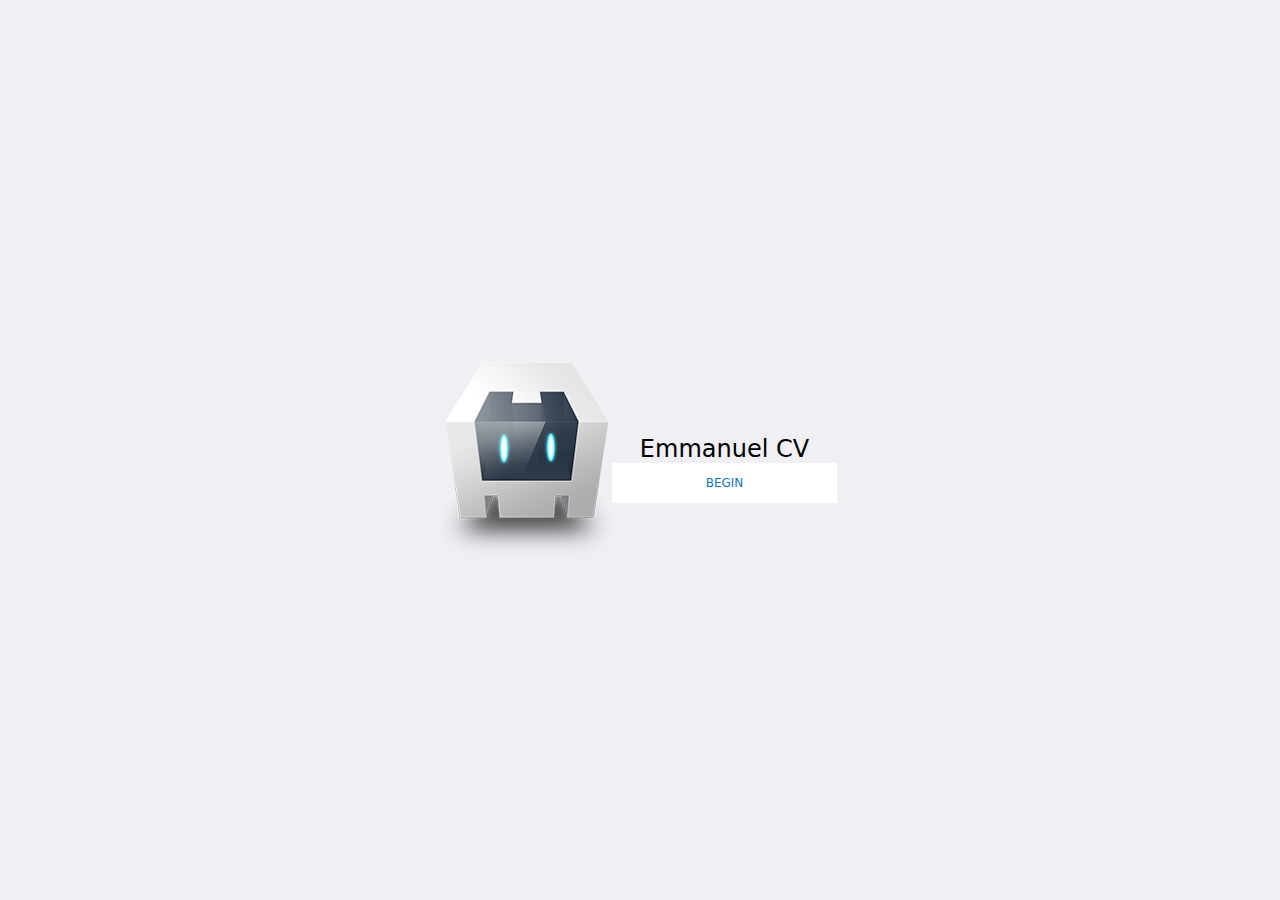
==== index.html @ 203ee6fc "------------Asomba-Emmanuel-C   Our first initial commit" ====
<!DOCTYPE html>
<html>
  <head>
    <title>My App</title>
    <meta name="viewport" content="width=device-width, initial-scale=1.0, maximum-scale=1.0, user-scalable=no, minimal-ui">
    <link rel="stylesheet" href="css/app.min.css">
    <link rel="stylesheet" href="css/index.css">
    <style>
      /* TODO */
    </style>
  </head>

  <body>
    <div class="app-page" data-page="splashscreen">
      
      <div class="app-content">
        <div class="app">
            <h1>Emmanuel CV</h1>
            <div id="deviceready" class="blink">
                <div class="app-button" data-target="home">BEGIN</div>
            </div>
        </div>
       
      </div>
    </div>

    <div class="app-page" data-page="home">
      <div class="app-topbar">
        <div class="app-title">Home</div>
        <div class="app-button right" id="closeApp" data-back>Exit</div>
      </div>

      <div class="app-section">
        <h2>About The App</h2>
        <p>Emmanuel Cv is a user-friendly, customazied mobile apllication, 
          to cater for the increaseing demands of his CV</p>
      </div>

      <div class="app-section">
        <ul class="app-list">
          <li class="app-button" data-target="personal">Meet Me</li>
          <li class="app-button" data-target="education">My Education & Study</li>
          <li class="app-button" data-target="gallery">My gallery</li>
          <li class="app-button" data-target="contact">contact me</li>
        </ul>
      </div>

    </div>

    <div class="app-page" data-page="personal">
      <div class="app-topbar" >
        <div class="app-button left" data-back></div>
        <div class="app-title">
            Meet Me
        </div>
      </div>

      <div class="app-section">
          <ul class="app-list">
            <li>Name: Asomba Emmanuel C.</li>
            <li>DOB: March 1st</li>
            <li>State of Origin: imo state </li>
            <li>Home address: Jabi, Abuja </li>
            <li>Phone number: +234 xxx xxx xx</li>
            <li>Email Address: asomba505@gmail.com</li>
            <li>Hobbies: Music & Reading </li>
          </ul>
      </div>
    </div>

    <div class="app-page" data-page="education">
      <div class="app-topbar" >
        <div class="app-button left" data-back></div>
        <div class="app-title">
            My Education
        </div>
      </div>

      <div class="app-section">
        <ul class="app-list">
            <label>Primary</label>
            <li>ADSS Asokoro, Abuja</li>
        </ul>
      </div>

      <div class="app-section">
        <ul class="app-list">
            <label>Secondary School</label>
            <li>British Spring Hall</li>
        </ul>
      </div>

      <div class="app-section">
        <ul class="app-list">
            <label>Tertiary Education</label>
            <li>NAU University</li>
        </ul>
      </div>

      <div class="app-section">
        <ul class="app-list">
            <label>Field Experience</label>
            <li>The Visiola Foundation, Abuja</li>
        </ul>
      </div>
    </div>

    <div class="app-page" data-page="gallery">
        <div class="app-topbar">
          <div class="app-button left"  data-back></div>
            <div class="app-title">
                My Gallery
            </div>
        </div>

        <div class="app-content">
            <div class="app-button" onclick="view()"></div>
        </div>
    </div>

    <div class="app-page" data-page="contact">
      <div class="app-topbar">
          <div class="app-button left" data-back></div>
          <div class="app-title">
            Find Me
          </div>
      </div>

      <div class="app-content">
          <div class="about-me">
              <h1>Asomba Emmanuel</h1>
              <h3>Engineer | Software Developer</h3>
              <ul class="app-list">
                <label>Follow Me</label>
                <li class="app-button" id="instagram" 
                onclick="openInstagram()">
                <a href="https://www.instagram.com/asomba_c/">Instagram</a></li>
                <li class="app-button">twitter</li>
                <li class="app-button">Facebook</li>
                <li class="app-button">Linkedln</li>
                <li class="app-button">
                  <a href="http://www.visiolafoundation.org/">Web</a></li>
              </ul>
          </div>
      </div>


    </div>










    <!-- <div class="app-page dark-page" data-page="gallery">
        <div class="app-topbar">
            <div class="left app-button" data-back ></div>
            <div class="app-title">My Gallery</div>
          </div>
          <div class="app-content">
            <div class="app-button" onclick="view()"></div>
          </div>
    </div>


    <div class="app-page dark-page" data-page="viewer">
      <div class="app-topbar">
          <div class="left app-button" data-back ></div>
          <div class="app-title">My viewer</div>
        </div>
        <div class="app-content">

        </div>
  </div>

  <div class="app-page dark-page" data-page="contact">
    <div class="app-topbar">
        <div class="left app-button" data-back ></div>
        <div class="app-title">Find me</div>
      </div>
      <div class="app-content">
        <div class="about-me">
          <h1>Asomba Emmanuel</h1>
          <h3>Engineer | Software Developer</h3>
          <ul class="app-list">
            <label>Follow Me</label>
            <li class="app-button" id="instagram" onclick="openInstagram()" >Instagram</li>
            <li class="app-button">twitter</li>
            <li class="app-button">facebook</li>
            <li class="app-button">Linkedln</li>
            <li class="app-button">Web</li>
          </ul>
      </div>

     
      

      </div>

     
</div> -->

    <script src="js/zepto.js"></script>
    <script src="js/app.min.js"></script>
    <script src="js/photo-viewer.js"></script>
    <script src="js/jqery.js"></script>
    <script>

App.controller('splashscreen', function(page) {

});

App.controller('home', function(page) {
  $(page)
        .find('#closeApp')
        .on('click', function () {

		 App.dialog({
                    title: 'Exit Application',
                    text: 'Do you want to close this app?',
                    okButton: 'Yes',
                    cancelButton: 'Cancel'
                }, function (yes, cancel) {
                    if (yes) {
                        // App.load('SignUp');
                    }else{
                      App.load('home')
                    }
                });
	    

        });

})

App.controller('personal', function(page) {
  
})

App.controller('education', function(page) {
  
})

App.controller('contact', function(page) {
  
})


// function openInstagram() {
//       alert('Sorry, for some reason, ppthe GET request works only on a browser or an emulator,');
//       $.ajax({
//           type: "GET",
//           url: "https://www.instagram.com/asomba_c/",
//           cache: false,
//           success: function (data) {
             
//           }
//       });
//   }

// App.controller('gallery', function(page) {  
  
// })

var images = ['img/logo.png', 'img/logo.png', 'img/logo.png', 'img/logo.png',
'img/logo.png','img/logo.png','img/logo.png']
App.controller('gallery', function(page, data){
  var photoViewer = new PhotoViewer(
              page, 
              data.images = ['img/logo.png', 'img/logo.png','img/logo.png','img/logo.png','img/logo.png','img/logo.png'], 
              console.log(data.images),
              {
            automaticTitles: true,
	          autoHideTitle: true,
		      startAt: 0,
	      });

        photoViewer.on('flip', function (page) {
		      data.index = page;
		      App.saveStack();
          });
   

    view = function(){
      App.load('gallery', {images:urls});
    }

})



















  //     App.populator('gallery', function (page, data) {
  //       var images = ['img/logo.png', 'img/logo.png','img/logo.png','img/logo.png','img/logo.png','img/logo.png'];
  //       var urls = images;
  //       // var index = data.images.index;
  // view = function () {
  //   console.log(urls);
	// 					App.load('viewer', {images: urls});
	// 				}

  //     })
      

  //     App.load('gallery', {
	//       urls: ['img/logo.png', 'img/logo.png','img/logo.png','img/logo.png','img/logo.png','img/logo.png'],
  //       index: 1,
  //     });

  //             var images = ['img/logo.png', 'img/logo.png','img/logo.png','img/logo.png','img/logo.png','img/logo.png'];
  //       var urls = images;
  // view = function () {
  //   console.log(urls);
	// 					App.load('viewer', {images: urls});
	// 				}
      
 

      try {
        App.restore();
      } catch (err) {
        App.load('splashscreen', 'fade');
      }
    </script>
  </body>
</html>




<!-- <!DOCTYPE html>

<html>
    <head>
        <meta http-equiv="Content-Security-Policy" content="default-src 'self' data: gap: https://ssl.gstatic.com 'unsafe-eval'; style-src 'self' 'unsafe-inline'; media-src *; img-src 'self' data: content:;">
        <meta name="format-detection" content="telephone=no">
        <meta name="msapplication-tap-highlight" content="no">
        <meta name="viewport" content="initial-scale=1, width=device-width, viewport-fit=cover">
        <link rel="stylesheet" type="text/css" href="css/index.css">
        <title>Hello World</title>
    </head>
    <body>
        <div class="app">
            <h1>Emmanuel CV</h1>
            <div id="deviceready" class="blink">
                <p class="event listening">Connecting to Device</p>
                <p class="event received">Login</p>
            </div>
        </div>
        <script type="text/javascript" src="cordova.js"></script>
        <script type="text/javascript" src="js/index.js"></script>
    </body>
</html> -->
---- css/app.min.css ----
/**
 * App.js v3.0.5
 * Instant mobile web app creation
 * Copyright (c) 2012 Kik Interactive, http://kik.com
 * Released under the MIT license
 *
 * iScroll v4.1.6
 * Copyright (c) 2011 Matteo Spinelli, http://cubiq.org
 * Released under the MIT license
 *
 * Permission is hereby granted, free of charge, to any person
 * obtaining a copy of this software and associated documentation
 * files (the "Software"), to deal in the Software without
 * restriction, including without limitation the rights to use,
 * copy, modify, merge, publish, distribute, sublicense, and/or sell
 * copies of the Software, and to permit persons to whom the
 * Software is furnished to do so, subject to the following
 * conditions:
 *
 * The above copyright notice and this permission notice shall be
 * included in all copies or substantial portions of the Software.
 *
 * THE SOFTWARE IS PROVIDED "AS IS", WITHOUT WARRANTY OF ANY KIND,
 * EXPRESS OR IMPLIED, INCLUDING BUT NOT LIMITED TO THE WARRANTIES
 * OF MERCHANTABILITY, FITNESS FOR A PARTICULAR PURPOSE AND
 * NONINFRINGEMENT. IN NO EVENT SHALL THE AUTHORS OR COPYRIGHT
 * HOLDERS BE LIABLE FOR ANY CLAIM, DAMAGES OR OTHER LIABILITY,
 * WHETHER IN AN ACTION OF CONTRACT, TORT OR OTHERWISE, ARISING
 * FROM, OUT OF OR IN CONNECTION WITH THE SOFTWARE OR THE USE OR
 * OTHER DEALINGS IN THE SOFTWARE.
 */
html,body,div,form,p,ul,li,span,label,img{margin:0;padding:0;outline:0}html,body{height:100%;width:100%}body{position:relative;font-family:"Helvetica Neue",Helvetica,Arial,sans-serif;-webkit-font-smoothing:antialiased;-webkit-text-size-adjust:none;-webkit-user-select:none;-moz-user-select:none;user-select:none;overflow:hidden}.app-android{font-family:"Roboto",sans-serif}.app-no-scrollbar ::-webkit-scrollbar{height:0 !important;width:0 !important}*{-webkit-tap-highlight-color:rgba(0,0,0,0) !important;tap-highlight-color:rgba(0,0,0,0) !important}.clear{clear:both}.app-android .app-ios-only,.app-ios .app-android-only{display:none}.app-clickblocker{z-index:9000;position:fixed;top:0;left:0;height:100%;width:100%;background-color:#FFF;opacity:0}.app-page{display:none;position:relative;height:100%;width:100%;overflow:hidden}.app-loaded .app-page{display:block}.app-ios-7 .app-page,.app-ios-8 .app-page{box-shadow:0 0 12px rgba(0,0,0,0.2)}.app-topbar{z-index:3000;position:relative;height:44px;width:100%;background-color:#000;color:#FFF;-webkit-box-shadow:inset 0 0 1px rgba(0,0,0,0.15);box-shadow:inset 0 0 1px rgba(0,0,0,0.15)}.app-android .app-topbar{height:56px;-webkit-box-shadow:0 1px 5px rgba(0,0,0,0.3);box-shadow:0 1px 5px rgba(0,0,0,0.3)}.app-topbar .app-button{position:absolute;bottom:0;padding:0 16px;height:100%;line-height:44px}.app-android .app-topbar .app-button{line-height:56px}.app-topbar .app-button.left{left:0}.app-topbar .app-button.right{right:0}.app-topbar .app-title{margin:0 auto;height:100%;width:100%;line-height:44px;text-align:center;overflow:hidden;text-overflow:ellipsis;white-space:nowrap}.app-android .app-topbar .app-title{line-height:56px}.app-ios-statusbar .app-topbar{padding-top:20px}.app-android-statusbar .app-topbar{padding-top:24px}.app-android-statusbar .app-topbar:before{position:absolute;top:0;height:24px;width:100%;background-color:rgba(0,0,0,0.3);content:""}.app-ios-statusbar .app-topbar .app-button{height:44px}.app-android-statusbar .app-topbar .app-button{height:56px}.app-content{z-index:2000;position:relative;background-color:#FFF;overflow:auto;-webkit-box-shadow:0 0 12px rgba(0,0,0,0.2);box-shadow:0 0 12px rgba(0,0,0,0.2)}.app-android-2 .app-content{-webkit-box-shadow:none;box-shadow:none}.app-scrollhack>*{-webkit-transform:translate3d(0,0,0);-moz-transform:translate3d(0,0,0);-ms-transform:translate3d(0,0,0);-o-transform:translate3d(0,0,0);transform:translate3d(0,0,0)}.app-section{position:relative;margin:8px;border:1px solid #AAA}.app-list{list-style:none}.app-list>li,.app-list>li.app-button{padding-left:20px;padding-right:8px;height:43px;border-bottom:1px solid #AAA;line-height:43px;overflow:hidden;text-align:left;text-overflow:ellipsis;white-space:nowrap}.app-android .app-list>li,.app-android .app-list>li.app-button{padding-top:2px;padding-bottom:2px}.app-section .app-list>li:last-child,.app-section .app-list>li.app-button:last-child{border-bottom:0}.app-list>label{display:block;padding-left:12px;height:24px;background-color:#000;color:#FFF;line-height:24px}.app-list>li+label{margin-top:-1px}.app-content .app-button{margin:0 auto;height:40px;border-bottom:1px solid #AAA;line-height:40px;overflow:hidden;text-align:center;text-overflow:ellipsis;white-space:nowrap}.app-button:last-child{border-bottom:0}.app-content .app-button.green{background-color:#7F7}.app-content .app-button.red{background-color:#F77}.app-content .app-button.blue{background-color:#77F}.app-input{position:relative;display:block;padding:10px 12px;width:100%;background-color:transparent;border:0;border-bottom:1px solid #AAA;outline:0;-webkit-border-radius:0;-moz-border-radius:0;border-radius:0;-webkit-box-sizing:border-box;-moz-box-sizing:border-box;box-sizing:border-box;line-height:20px;-webkit-appearance:none}.app-section .app-input:last-child{border-bottom:0}.app-input,.app-input *{color:inherit;font-family:inherit;font-size:inherit}input.app-input{height:40px}textarea.app-input{height:80px;resize:none}.app-input input,.app-input textarea{display:inline-block;margin:0;padding:0;width:100%;background-color:none;border:0;outline:0;line-height:inherit;resize:none;-webkit-appearance:none}.app-input input{height:20px}.app-input textarea{height:60px}.app-dialog-container{position:absolute;z-index:5000;top:0;left:0;margin:0;padding:0;height:100%;width:100%;background-color:rgba(0,0,0,0);overflow:hidden;-webkit-transition:background-color .425s cubic-bezier(0.4,0.6,0.05,1);transition:background-color .425s cubic-bezier(0.4,0.6,0.05,1)}.app-android-2 .app-dialog-container,.app-android-4 .app-dialog-container{position:fixed;background-color:rgba(0,0,0,0.8);opacity:.01;-webkit-transition:opacity .282s ease-in-out;transition:opacity .282s ease-in-out}.app-android-5 .app-dialog-container{-webkit-transition:none;transition:none}.app-dialog-container.enabled{background-color:rgba(0,0,0,0.8)}.app-android-2 .app-dialog-container.enabled,.app-android-4 .app-dialog-container.enabled{opacity:1}.app-android-5 .app-dialog-container.enabled{background-color:rgba(0,0,0,0.25)}.app-dialog{position:absolute;top:50%;left:0;margin:0 10%;padding:0;width:80%;background-color:#FFF;border-top:1px solid #FFF;-webkit-border-radius:8px;border-radius:8px;-webkit-box-shadow:0 0 8px rgba(0,0,0,0.5);box-shadow:0 0 8px rgba(0,0,0,0.5);color:#777;overflow:hidden;-webkit-transform:translate3d(0,380px,0);transform:translate3d(0,380px,0);-webkit-transition:-webkit-transform .425s cubic-bezier(0.4,0.6,0.05,1);transition:transform .425s cubic-bezier(0.4,0.6,0.05,1)}@media(min-width:360px){.app-dialog{margin:0 15%;width:70%}}.app-android .app-dialog{-webkit-border-radius:4px;border-radius:4px}.app-android-2 .app-dialog{-webkit-border-radius:0;border-radius:0;-webkit-box-shadow:none;box-shadow:none}.app-android-2 .app-dialog,.app-android-4 .app-dialog{top:auto;bottom:50%;-webkit-transform:translate3d(0,50%,0);transform:translate3d(0,50%,0);-webkit-transition:none;transition:none}.app-android-5 .app-dialog{-webkit-transition-easing:ease-in-out;transition-easing:ease-in-out}.app-dialog-container.enabled .app-dialog{-webkit-transform:translate3d(0,-50%,0);transform:translate3d(0,-50%,0)}.app-android-2 .app-dialog-container.enabled .app-dialog,.app-android-4 .app-dialog-container.enabled .app-dialog{-webkit-transform:translate3d(0,50%,0);transform:translate3d(0,50%,0)}.app-dialog-container.closing.closing-success .app-dialog{-webkit-transform:translate3d(0,-664px,0);transform:translate3d(0,-664px,0)}.app-android-2 .app-dialog-container.closing.closing-success .app-dialog,.app-android-4 .app-dialog-container.closing.closing-success .app-dialog{-webkit-transform:translate3d(0,50%,0);transform:translate3d(0,50%,0)}.app-dialog .title{position:relative;margin-bottom:8px;padding:16px 20px 0;font-size:18px;font-weight:300;text-align:center}.app-dialog .text{margin:20px 0;padding:0 20px 8px;font-size:16px;font-weight:400;text-align:center}.app-dialog .button{float:right;height:44px;width:50%;font-size:20px;font-weight:300;line-height:44px;text-align:center;-webkit-transition:opacity .25s ease-out;transition:opacity .25s ease-out}.app-dialog .button.cancel{background-color:#e3e4e7;color:#000}.app-dialog .button.ok{background-color:#2B9;color:#FFF}.app-dialog .button.first:before{clear:left}.app-dialog .button.last:after{clear:right}.app-dialog .button.first.last{width:100%}.app-ios .app-dialog .button.first{-webkit-border-radius:0 0 0 8px;border-radius:0 0 0 8px}.app-ios .app-dialog .button.last{-webkit-border-radius:0 0 8px 0;border-radius:0 0 8px 0}.app-ios .app-dialog .button.first.last{width:100%;-webkit-border-radius:0 0 8px 8px;border-radius:0 0 8px 8px}.app-dialog .button.active{opacity:.7}.app-dialog .button.active,.app-android-2 .app-dialog .button,.app-android-2 .app-dialog .button{-webkit-transition:none;transition:none}.app-topbar.teal{background-color:#2B9;color:#f3f4f5}.app-topbar.green{background-color:#3C7;color:#f3f4f5}.app-topbar.yellow{background-color:#EC1;color:#f3f4f5}.app-topbar.orange{background-color:#E82;color:#f3f4f5}.app-topbar.red{background-color:#dd4539;color:#f3f4f5}.app-topbar.blue{background-color:#4486f0;color:#f3f4f5}.app-topbar.dark-blue{background-color:#345;color:#f3f4f5}.app-topbar .app-title{font-size:17px;font-weight:500}.app-android .app-topbar .app-title{float:left;padding-left:15px;padding-right:8px;width:auto;font-size:19px;font-weight:700;text-align:left}.app-android .app-topbar .app-button.left ~ .app-title{padding-left:60px}.app-topbar .app-button{font-weight:300;-webkit-transition:opacity .25s ease-out;transition:opacity .25s ease-out}.app-android .app-topbar .app-button{padding:0 13px;font-weight:400;-webkit-transition:background-color .25s ease-out;transition:background-color .25s ease-out}.app-topbar .app-button.active{opacity:.65}.app-android .app-topbar .app-button.active{opacity:1;background-color:rgba(0,0,0,0.2)}.app-topbar .app-button.active,.app-android .app-topbar .app-button.active,.app-android-2 .app-topbar .app-button,.app-android-4 .app-topbar .app-button{-webkit-transition:none;transition:none}.app-topbar .app-button[data-back].left{padding:15px 0 15px 27px;height:14px;background-image:url([data-uri]);background-repeat:no-repeat;-webkit-background-size:12px 20px;background-size:12px 20px;background-position:8px center;line-height:14px}.app-android .app-topbar .app-button[data-back].left{padding:0 16px;height:56px;width:24px;background-image:url([data-uri]);-webkit-background-size:24px 24px;background-size:24px 24px;background-position:center;color:transparent}.app-android .app-topbar>:last-child:after{content:"";clear:both}.app-page,.app-content{background-color:#efeff4}.app-section,.app-list>li,.app-list>li.app-button,.app-content .app-button,.app-input{border:0}.app-section{margin:16px;padding:8px;background:#FFF;border-bottom:1px solid rgba(0,0,0,0.1);-webkit-border-radius:6px;border-radius:6px}.app-ios-7 .app-section,.app-ios-8 .app-section{border-bottom:0}.app-section.app-button{margin:16px;padding:0}p.app-section{padding:12px 16px;color:#665}.app-content .app-section>*{margin:8px 0 0;-webkit-border-radius:4px;border-radius:4px}.app-content .app-section>:first-child{margin-top:0}.app-list>label{height:28px;background-color:#d5e5e6;-webkit-box-sizing:border-box;box-sizing:border-box;color:#778;font-size:14px;font-weight:600;line-height:28px}.app-android .app-list>label{font-size:11px;font-weight:700;text-transform:uppercase}.app-list>li{background-color:#FFF;color:#444}.app-list>li,.app-list>li.app-button{border-top:1px solid rgba(0,0,0,0.05);-webkit-box-sizing:border-box;box-sizing:border-box}.app-android .app-list>li,.app-android .app-list>li.app-button{padding-top:0;padding-bottom:0;height:47px;line-height:47px}.app-list>li.app-button.active{border-top:1px solid rgba(0,0,0,0.0)}.app-list>li:first-child,.app-list>li.app-button:first-child,.app-list>label+li,.app-list>label+li.app-button,.app-list>label+li.app-button.active,.app-list>li.app-button.active+li,.app-list>li.app-button.active+li.app-button{border-top-color:transparent}.app-content .app-button{background-color:#FFF;color:#17B}.app-content .app-button.active{background-color:#DDD}.app-content .app-button.teal{background-color:#2B9;color:#f3f4f5}.app-content .app-button.teal.active{background-color:#197}.app-content .app-button.green{background-color:#3C7;color:#f3f4f5}.app-content .app-button.green.active{background-color:#2A6}.app-content .app-button.yellow{background-color:#EC1;color:#f3f4f5}.app-content .app-button.yellow.active{background-color:#DB0}.app-content .app-button.orange{background-color:#E82;color:#f3f4f5}.app-content .app-button.orange.active{background-color:#C50}.app-content .app-button.red{background-color:#dd4539;color:#f3f4f5}.app-content .app-button.red.active{background-color:#C43}.app-content .app-button.blue{background-color:#4486f0;color:#f3f4f5}.app-content .app-button.blue.active{background-color:#27A}.app-content .app-button.dark-blue{background-color:#345;color:#f3f4f5}.app-content .app-button.dark-blue.active{background-color:#234}input.app-input{height:44px;background:#FFF;line-height:24px;border-bottom:1px solid rgba(0,0,0,0.1)}.app-android input.app-input{height:48px;line-height:18px}.app-section input.app-input{border-bottom:0}.app-android .app-section input.app-input{height:40px;line-height:20px}.app-input[type="search"]{padding-left:34px;background-image:url([data-uri]);background-repeat:no-repeat;background-position:12px center;-webkit-background-size:16px 16px;background-size:16px 16px}.app-input[type="search"].no-icon,.app-android .app-input[type="search"].no-icon-android,.app-ios .app-input[type="search"].no-icon-ios{padding-left:12px;background-image:none}
---- css/index.css ----
/*
 * Licensed to the Apache Software Foundation (ASF) under one
 * or more contributor license agreements.  See the NOTICE file
 * distributed with this work for additional information
 * regarding copyright ownership.  The ASF licenses this file
 * to you under the Apache License, Version 2.0 (the
 * "License"); you may not use this file except in compliance
 * with the License.  You may obtain a copy of the License at
 *
 * http://www.apache.org/licenses/LICENSE-2.0
 *
 * Unless required by applicable law or agreed to in writing,
 * software distributed under the License is distributed on an
 * "AS IS" BASIS, WITHOUT WARRANTIES OR CONDITIONS OF ANY
 * KIND, either express or implied.  See the License for the
 * specific language governing permissions and limitations
 * under the License.
 */
* {
    -webkit-tap-highlight-color: rgba(0,0,0,0); /* make transparent link selection, adjust last value opacity 0 to 1.0 */
}

body {
    -webkit-touch-callout: none;                /* prevent callout to copy image, etc when tap to hold */
    -webkit-text-size-adjust: none;             /* prevent webkit from resizing text to fit */
    -webkit-user-select: none;                  /* prevent copy paste, to allow, change 'none' to 'text' */
    background-color:#E4E4E4;
    background-image:linear-gradient(top, #A7A7A7 0%, #E4E4E4 51%);
    font-family: system-ui, -apple-system, -apple-system-font, 'Segoe UI', 'Roboto', sans-serif;
    font-size:12px;
    height:100vh;
    margin:0px;
    padding:0px;
    /* Padding to avoid the "unsafe" areas behind notches in the screen */
    padding: env(safe-area-inset-top, 0px) env(safe-area-inset-right, 0px) env(safe-area-inset-bottom, 0px) env(safe-area-inset-right, 0px);
    text-transform:capitalize;
    width:100%;
}

/* Portrait layout (default) */
.about-me {
    background:url(../img/logo.png) no-repeat center top; /* 170px x 200px */
    position:absolute;             /* position in the center of the screen */
    left:50%;
    top:25%;
    height:50px;                   /* text area height */
    width:225px;                   /* text area width */
    text-align:center;
    padding:180px 0px 0px 0px;     /* image height is 200px (bottom 20px are overlapped with text) */
    margin:-115px 0px 0px -112px;  /* offset vertical: half of image height and text area height */
                                   /* offset horizontal: half of text area width */
}

/* Landscape layout (with min-width) */
@media screen and (min-aspect-ratio: 1/1) and (min-width:400px) {
    .about-me {
        background-position:left center;
        padding:75px 0px 75px 170px;  /* padding-top + padding-bottom + text area = image height */
        margin:-90px 0px 0px -198px;  /* offset vertical: half of image height */
                                      /* offset horizontal: half of image width and text area width */
    }
}

h1 {
    font-size:24px;
    font-weight:normal;
    margin:0px;
    overflow:visible;
    padding:0px;
    text-align:center;
}

.event {
    border-radius:4px;
    -webkit-border-radius:4px;
    color:#FFFFFF;
    font-size:12px;
    margin:0px 30px;
    padding:2px 0px;
}

.event.listening {
    background-color:#333333;
    display:block;
}

.event.received {
    background-color:#4B946A;
    display:none;
}

@keyframes fade {
    from { opacity: 1.0; }
    50% { opacity: 0.4; }
    to { opacity: 1.0; }
}
 
@-webkit-keyframes fade {
    from { opacity: 1.0; }
    50% { opacity: 0.4; }
    to { opacity: 1.0; }
}
 
.blink {
    animation:fade 3000ms infinite;
    -webkit-animation:fade 3000ms infinite;
}




/* Portrait layout (default) */
.app {
    background:url(../img/logo.png) no-repeat center top; /* 170px x 200px */
    position:absolute;             /* position in the center of the screen */
    left:50%;
    top:50%;
    height:50px;                   /* text area height */
    width:225px;                   /* text area width */
    text-align:center;
    padding:180px 0px 0px 0px;     /* image height is 200px (bottom 20px are overlapped with text) */
    margin:-115px 0px 0px -112px;  /* offset vertical: half of image height and text area height */
                                   /* offset horizontal: half of text area width */
}

/* Landscape layout (with min-width) */
@media screen and (min-aspect-ratio: 1/1) and (min-width:400px) {
    .app {
        background-position:left center;
        padding:75px 0px 75px 170px;  /* padding-top + padding-bottom + text area = image height */
        margin:-90px 0px 0px -198px;  /* offset vertical: half of image height */
                                      /* offset horizontal: half of image width and text area width */
    }
}
---- css/index.css ----
/*
 * Licensed to the Apache Software Foundation (ASF) under one
 * or more contributor license agreements.  See the NOTICE file
 * distributed with this work for additional information
 * regarding copyright ownership.  The ASF licenses this file
 * to you under the Apache License, Version 2.0 (the
 * "License"); you may not use this file except in compliance
 * with the License.  You may obtain a copy of the License at
 *
 * http://www.apache.org/licenses/LICENSE-2.0
 *
 * Unless required by applicable law or agreed to in writing,
 * software distributed under the License is distributed on an
 * "AS IS" BASIS, WITHOUT WARRANTIES OR CONDITIONS OF ANY
 * KIND, either express or implied.  See the License for the
 * specific language governing permissions and limitations
 * under the License.
 */
* {
    -webkit-tap-highlight-color: rgba(0,0,0,0); /* make transparent link selection, adjust last value opacity 0 to 1.0 */
}

body {
    -webkit-touch-callout: none;                /* prevent callout to copy image, etc when tap to hold */
    -webkit-text-size-adjust: none;             /* prevent webkit from resizing text to fit */
    -webkit-user-select: none;                  /* prevent copy paste, to allow, change 'none' to 'text' */
    background-color:#E4E4E4;
    background-image:linear-gradient(top, #A7A7A7 0%, #E4E4E4 51%);
    font-family: system-ui, -apple-system, -apple-system-font, 'Segoe UI', 'Roboto', sans-serif;
    font-size:12px;
    height:100vh;
    margin:0px;
    padding:0px;
    /* Padding to avoid the "unsafe" areas behind notches in the screen */
    padding: env(safe-area-inset-top, 0px) env(safe-area-inset-right, 0px) env(safe-area-inset-bottom, 0px) env(safe-area-inset-right, 0px);
    text-transform:capitalize;
    width:100%;
}

/* Portrait layout (default) */
.about-me {
    background:url(../img/logo.png) no-repeat center top; /* 170px x 200px */
    position:absolute;             /* position in the center of the screen */
    left:50%;
    top:25%;
    height:50px;                   /* text area height */
    width:225px;                   /* text area width */
    text-align:center;
    padding:180px 0px 0px 0px;     /* image height is 200px (bottom 20px are overlapped with text) */
    margin:-115px 0px 0px -112px;  /* offset vertical: half of image height and text area height */
                                   /* offset horizontal: half of text area width */
}

/* Landscape layout (with min-width) */
@media screen and (min-aspect-ratio: 1/1) and (min-width:400px) {
    .about-me {
        background-position:left center;
        padding:75px 0px 75px 170px;  /* padding-top + padding-bottom + text area = image height */
        margin:-90px 0px 0px -198px;  /* offset vertical: half of image height */
                                      /* offset horizontal: half of image width and text area width */
    }
}

h1 {
    font-size:24px;
    font-weight:normal;
    margin:0px;
    overflow:visible;
    padding:0px;
    text-align:center;
}

.event {
    border-radius:4px;
    -webkit-border-radius:4px;
    color:#FFFFFF;
    font-size:12px;
    margin:0px 30px;
    padding:2px 0px;
}

.event.listening {
    background-color:#333333;
    display:block;
}

.event.received {
    background-color:#4B946A;
    display:none;
}

@keyframes fade {
    from { opacity: 1.0; }
    50% { opacity: 0.4; }
    to { opacity: 1.0; }
}
 
@-webkit-keyframes fade {
    from { opacity: 1.0; }
    50% { opacity: 0.4; }
    to { opacity: 1.0; }
}
 
.blink {
    animation:fade 3000ms infinite;
    -webkit-animation:fade 3000ms infinite;
}




/* Portrait layout (default) */
.app {
    background:url(../img/logo.png) no-repeat center top; /* 170px x 200px */
    position:absolute;             /* position in the center of the screen */
    left:50%;
    top:50%;
    height:50px;                   /* text area height */
    width:225px;                   /* text area width */
    text-align:center;
    padding:180px 0px 0px 0px;     /* image height is 200px (bottom 20px are overlapped with text) */
    margin:-115px 0px 0px -112px;  /* offset vertical: half of image height and text area height */
                                   /* offset horizontal: half of text area width */
}

/* Landscape layout (with min-width) */
@media screen and (min-aspect-ratio: 1/1) and (min-width:400px) {
    .app {
        background-position:left center;
        padding:75px 0px 75px 170px;  /* padding-top + padding-bottom + text area = image height */
        margin:-90px 0px 0px -198px;  /* offset vertical: half of image height */
                                      /* offset horizontal: half of image width and text area width */
    }
}
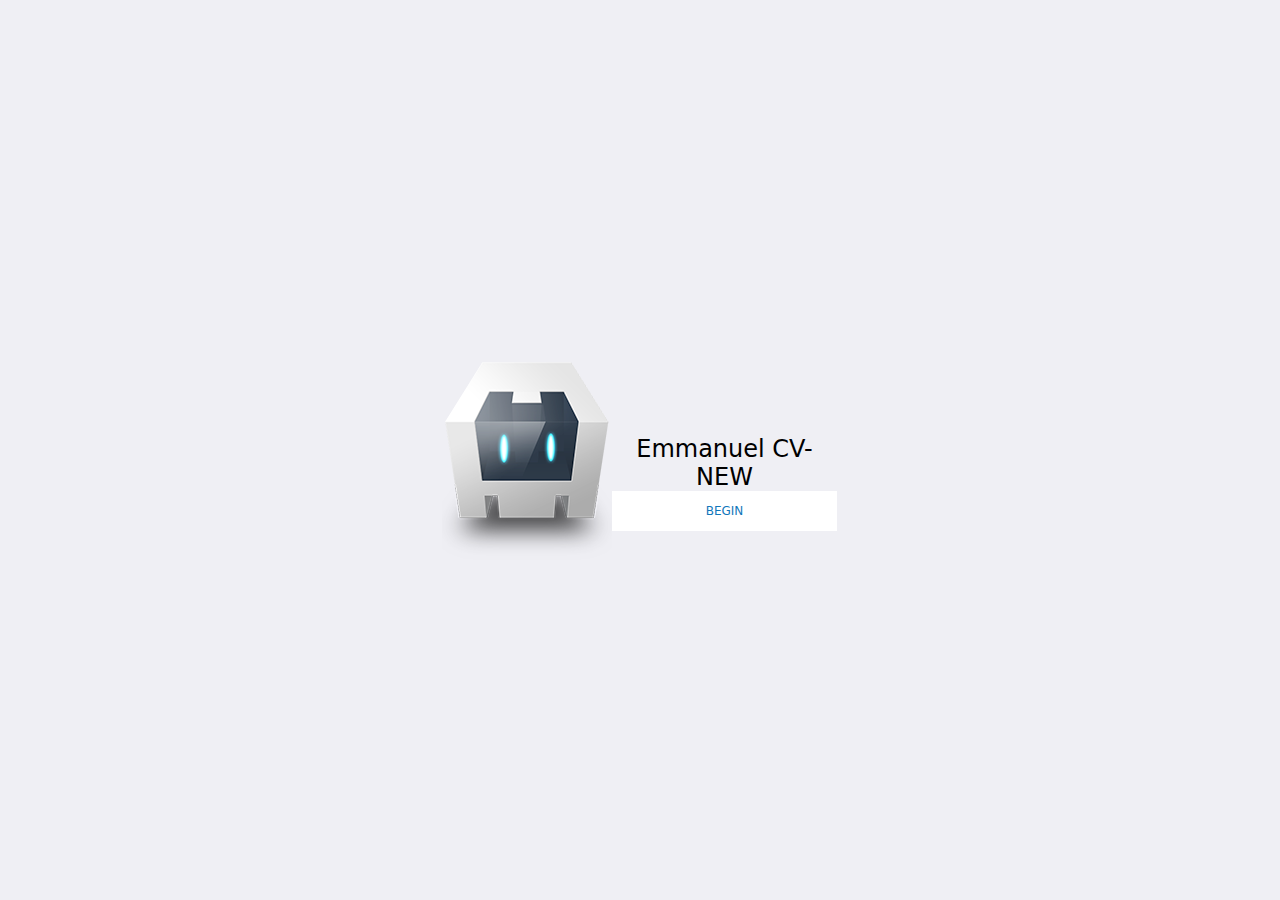
==== commit 3796a11c: "Renamed app title in Index.html" ====
--- a/index.html
+++ b/index.html
@@ -40,7 +40,7 @@
       
       <div class="app-content">
         <div class="app">
-            <h1>Emmanuel CV</h1>
+            <h1>Emmanuel CV-NEW</h1>
             <div id="deviceready" class="blink">
                 <div class="app-button" data-target="home">BEGIN</div>
             </div>
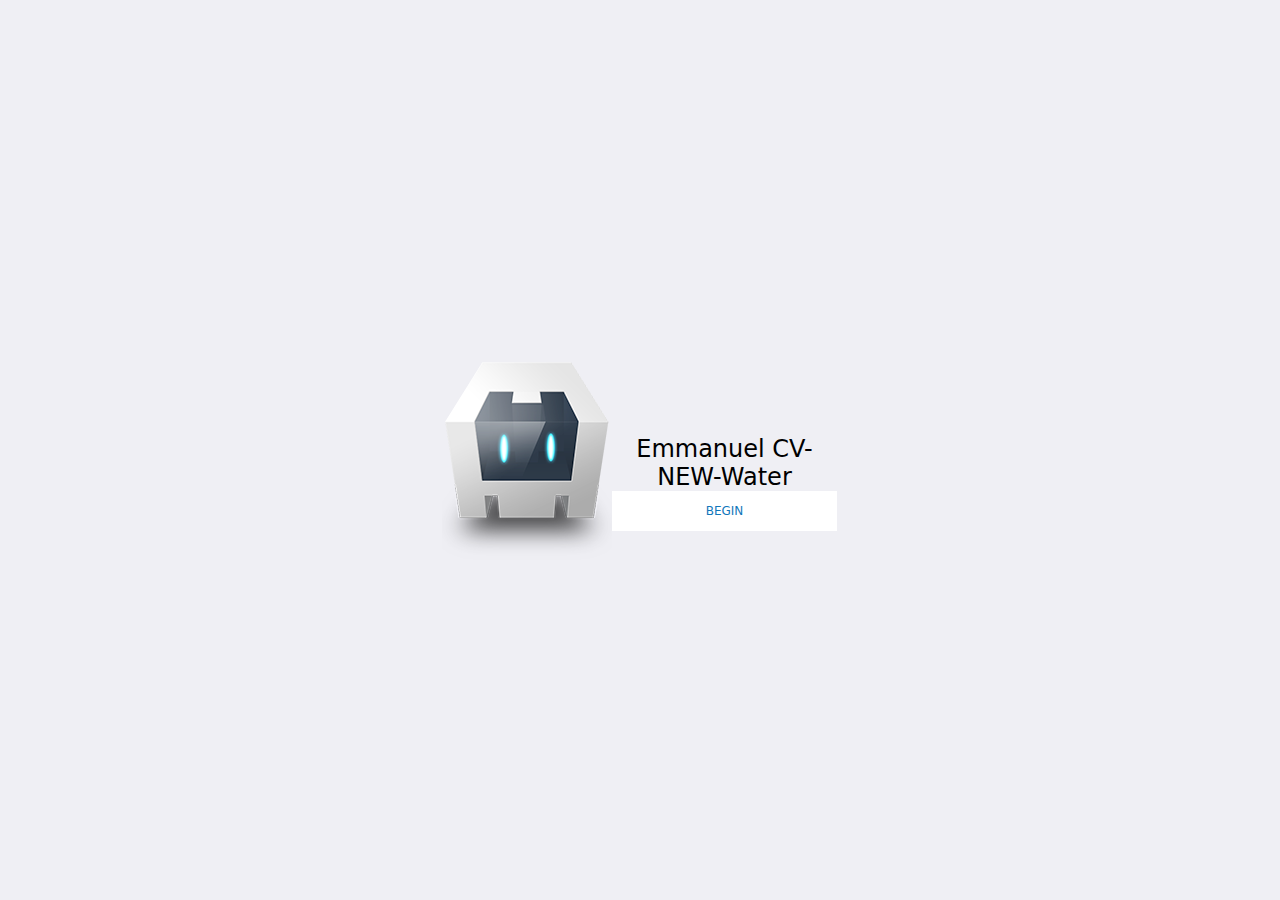
==== commit bd60bf3a: "Started its design" ====
--- a/index.html
+++ b/index.html
@@ -40,7 +40,7 @@
       
       <div class="app-content">
         <div class="app">
-            <h1>Emmanuel CV-NEW</h1>
+            <h1>Emmanuel CV-NEW-water</h1>
             <div id="deviceready" class="blink">
                 <div class="app-button" data-target="home">BEGIN</div>
             </div>
